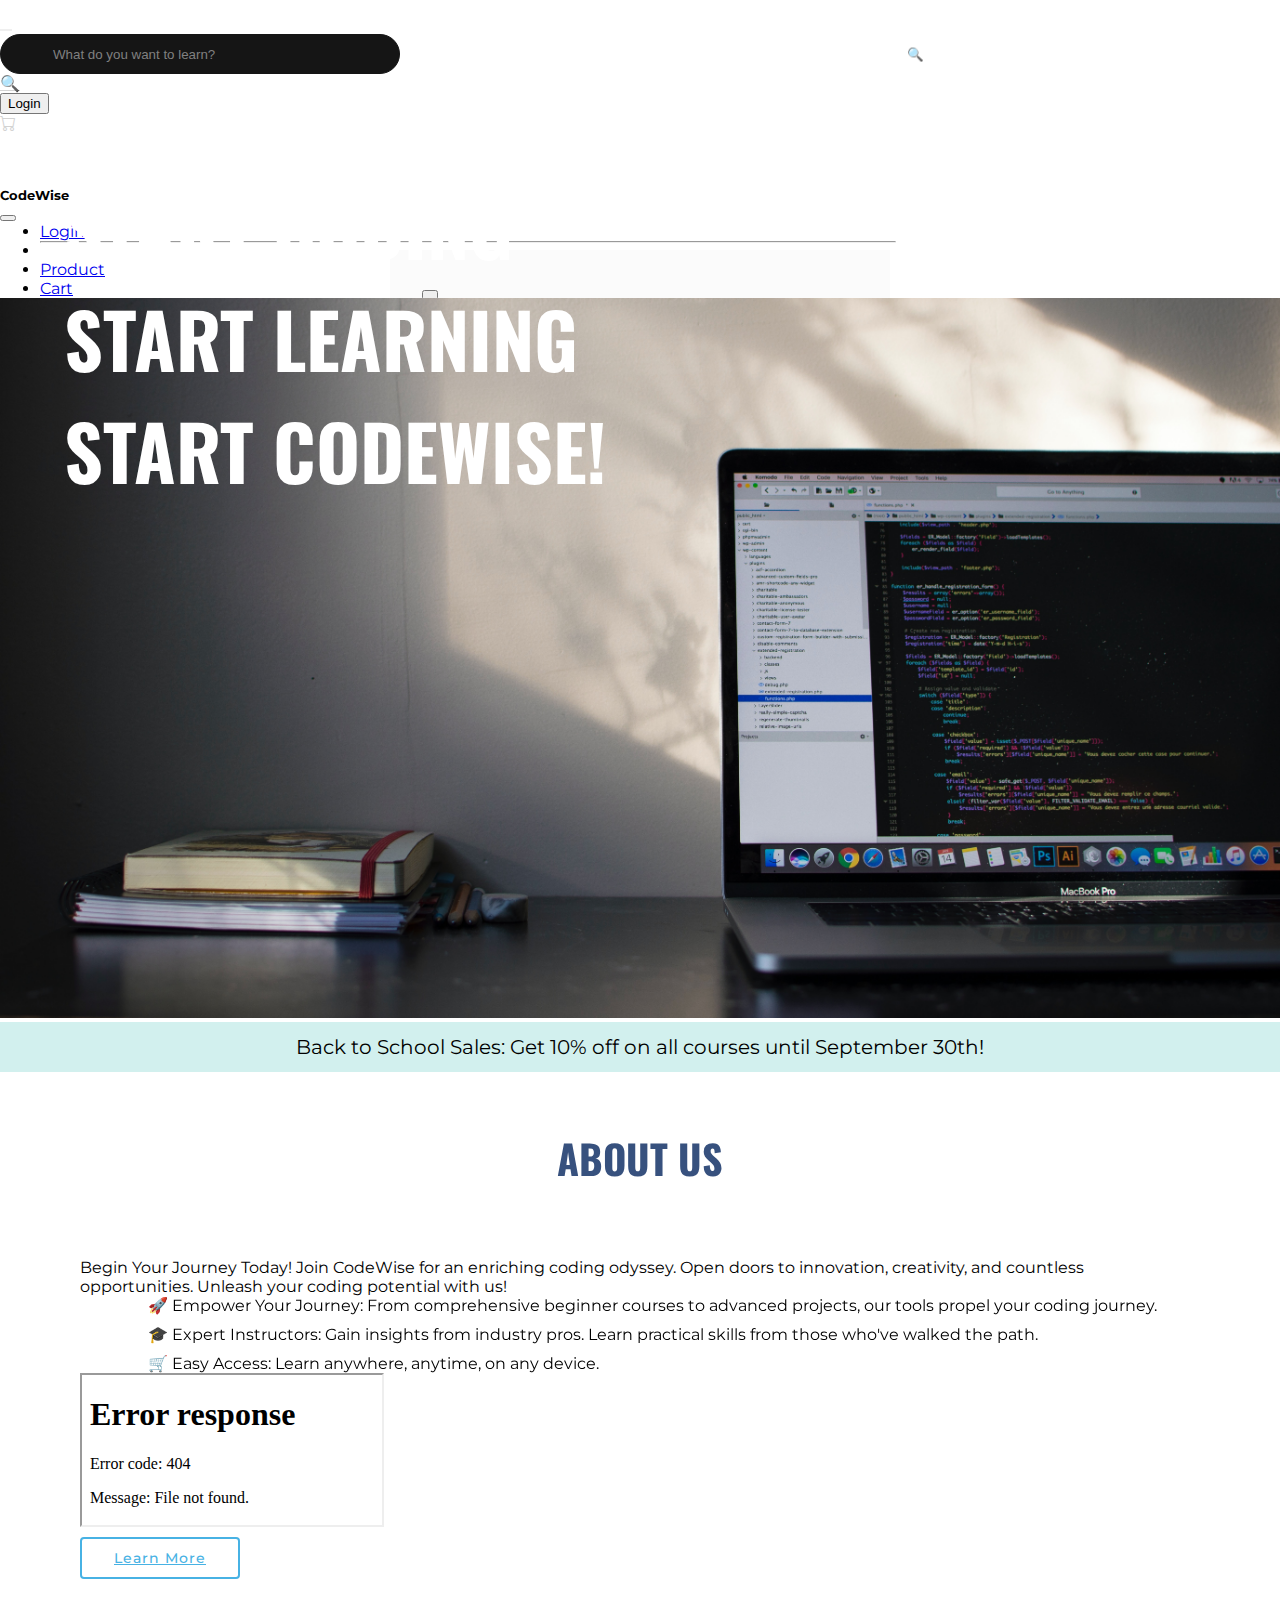
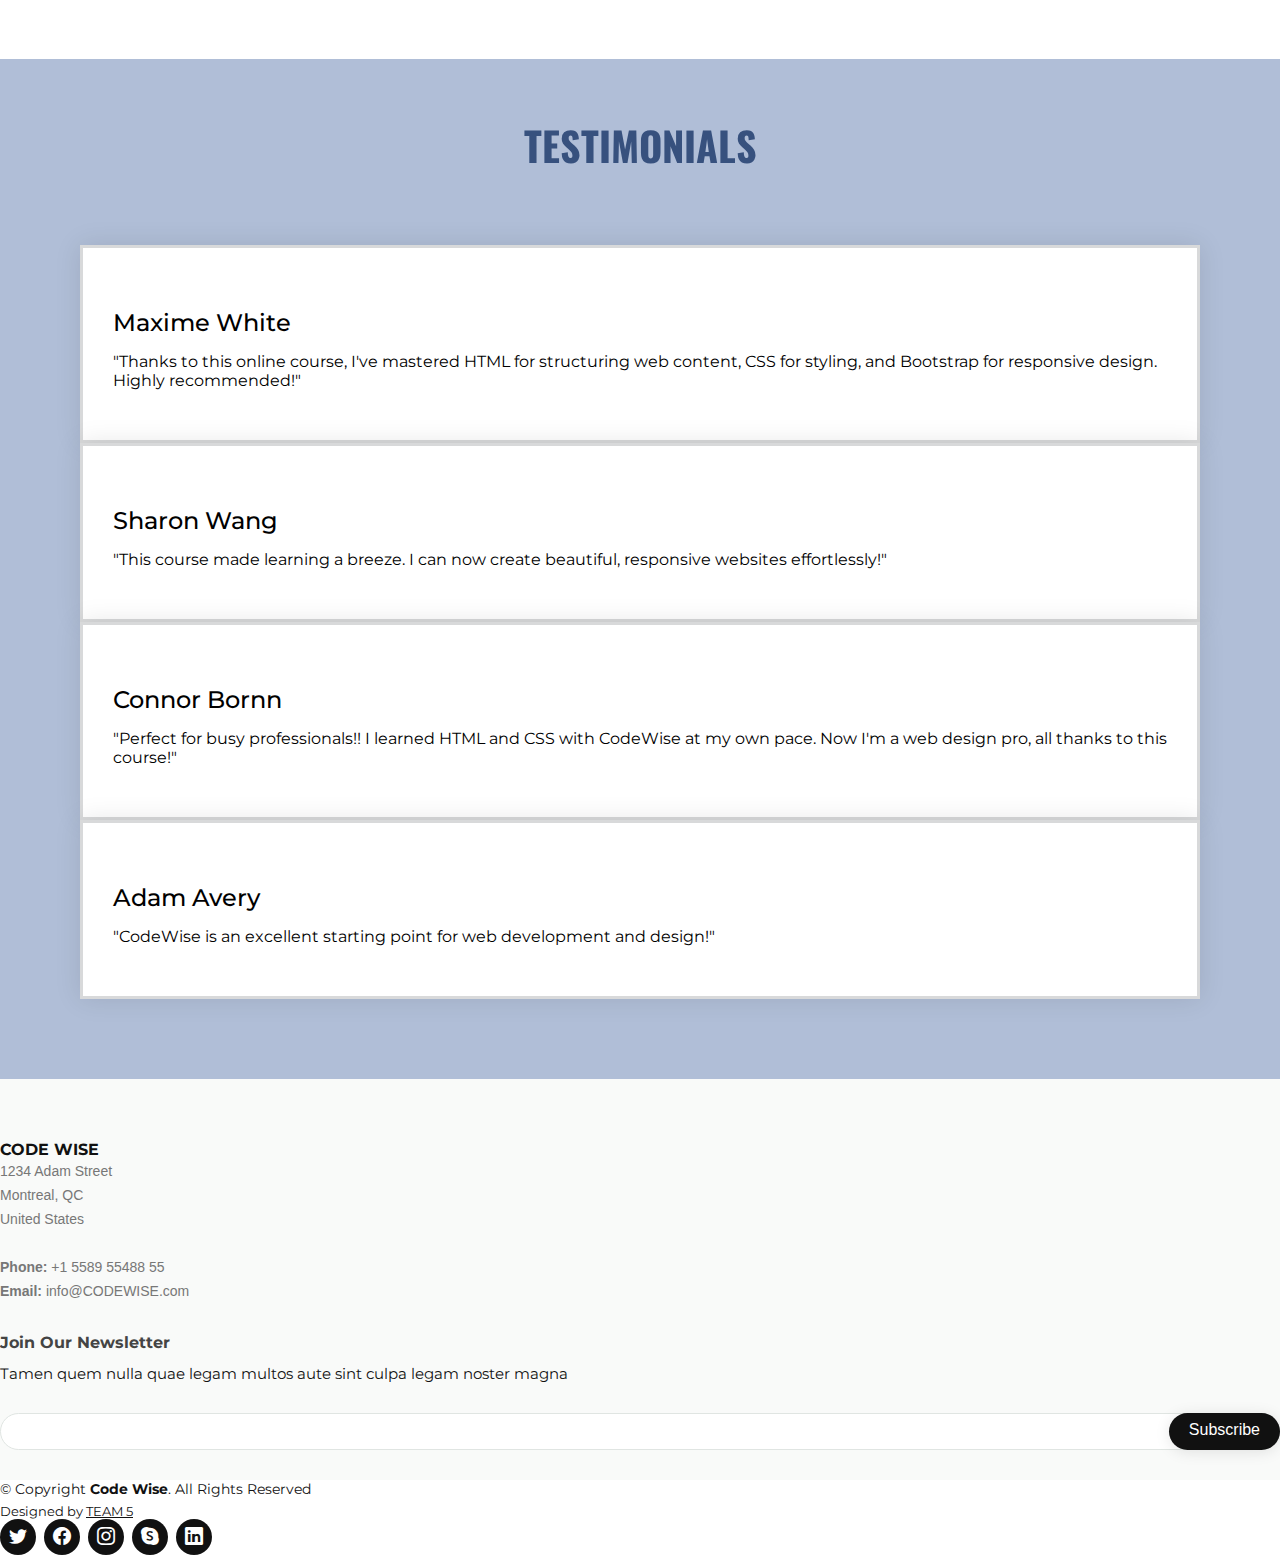
==== index.html @ c7d311f8 "fix index file name" ====
<!DOCTYPE html>
<html lang="en">
  <head>
    <meta charset="UTF-8" />
    <meta name="viewport" content="width=device-width, initial-scale=1.0" />
    <title>Team 5</title>
    <!-- bootstrap -->
    <link
      href="https://cdn.jsdelivr.net/npm/bootstrap@5.2.3/dist/css/bootstrap.min.css"
      rel="stylesheet"
      integrity="sha384-rbsA2VBKQhggwzxH7pPCaAqO46MgnOM80zW1RWuH61DGLwZJEdK2Kadq2F9CUG65"
      crossorigin="anonymous"
    />
    <!-- css -->
    <link href="style.css" rel="stylesheet" />
    <!-- Vendor CSS Files -->
    <link href="assets/vendor/aos/aos.css" rel="stylesheet" />
    <link
      href="assets/vendor/bootstrap/css/bootstrap.min.css"
      rel="stylesheet"
    />
    <link
      href="assets/vendor/bootstrap-icons/bootstrap-icons.css"
      rel="stylesheet"
    />
    <link href="assets/vendor/boxicons/css/boxicons.min.css" rel="stylesheet" />
    <link
      href="assets/vendor/glightbox/css/glightbox.min.css"
      rel="stylesheet"
    />
    <link href="assets/vendor/remixicon/remixicon.css" rel="stylesheet" />
    <link href="assets/vendor/swiper/swiper-bundle.min.css" rel="stylesheet" />
    <!--------Google Fonts------->
    <link rel="preconnect" href="https://fonts.googleapis.com" />
    <link rel="preconnect" href="https://fonts.gstatic.com" crossorigin />
    <link
      href="https://fonts.googleapis.com/css2?family=Montserrat&family=Mulish:wght@300&family=Oswald:wght@300;700&family=Sora&display=swap"
      rel="stylesheet"
    />
    <link
      rel="stylesheet"
      href="https://cdn.jsdelivr.net/npm/bootstrap-icons@1.5.0/font/bootstrap-icons.css"
    />
  </head>
  <!--------------------------------------------------------------------------------------------->
  <body>
    <nav class="navbar navbar-expand-md navbar-dark bg-black">
      <div class="container-fluid d-flex justify-content-between">
        <!-- Left-aligned items -->
        <div
          class="d-flex align-items-center me-auto nav-left-container gap-xxl-5 gap-xl-4 gap-lg-3"
        >
          <!-- Hamburger Menu-->
          <button
            class="navbar-toggler"
            type="button"
            data-bs-toggle="offcanvas"
            data-bs-target="#offcanvasExample"
          >
            <span class="navbar-toggler-icon"></span>
          </button>

          <!-- Home Page-->
          <a class="navbar-brand ms-3 bg-black fw-bold" href="/index.html">
            <img
              src="../img/white-logo.png"
              alt="Website Logo"
              height="30"
              width="100"
            />
          </a>

          <!-- Search Bar: classes -->
          <form class="d-flex d-none d-md-flex ms-3 search-form" role="search">
            <input
              class="form-control"
              type="search"
              placeholder="What do you want to learn?"
              aria-label="Search"
            />
            <button class="btn btn-outline-success search-btn" type="submit">
              🔍
            </button>
          </form>
        </div>
        <!-- end of right container -->

        <!-- Right-aligned items -->
        <div class="d-flex align-items-center">
          <!-- Searching bar & Class Catogary-->
          <div class="d-flex d-md-none ms-3">
            <a class="nav-link" href="#">🔍</a>
          </div>

          <!-- Login Page-->
          <div class="d-flex d-none d-md-flex ms-3">
            <button
              type="button"
              class="btn btn-primary navbar-text bg-black border-0 fw-bold"
              data-bs-toggle="modal"
              data-bs-target="#loginModal"
            >
              Login
            </button>
          </div>
          <!-- Checkout Page-->
          <div class="d-flex ms-3">
            <a class="nav-link" href="/Checkout.html"
              ><i class="bi bi-cart"></i
            ></a>
          </div>
        </div>
        <!-- end of right-aligned items -->
      </div>
      <!-- end of nav container -->
    </nav>

    <!-- ... Offcanvas Menu ... -->
    <div
      class="offcanvas offcanvas-start text-bg-dark custom-mt bg-black"
      tabindex="-1"
      id="offcanvasExample"
    >
      <div class="offcanvas-header">
        <h5 class="offcanvas-title">CodeWise</h5>
        <button
          type="button"
          class="btn-close text-reset text-bg-light"
          data-bs-dismiss="offcanvas"
          aria-label="Close"
        ></button>
      </div>
      <div class="offcanvas-body">
        <!-- Offcanvas content: link, button, menu -->
        <ul class="navbar-nav">
          <li class="nav-item">
            <a
              class="nav-link login-btn"
              href="#"
              data-bs-toggle="modal"
              data-bs-target="#loginModal"
              >Login</a
            >
          </li>
          <li>
            <hr />
          </li>
          <li class="nav-item">
            <a class="nav-link" href="/index_single_product.html">Product</a>
          </li>
          <li class="nav-item">
            <a class="nav-link" href="/Checkout.html">Cart</a>
          </li>
        </ul>
      </div>
    </div>

    <div
      class="modal"
      id="loginModal"
      tabindex="-1"
      aria-labelledby="loginModalLabel"
      aria-hidden="true"
    >
      <!-- Container for Login Modal -->
      <div class="modal-dialog">
        <!-- Modal Content: Contains Header, Body, and Footer -->
        <div class="modal-content d-flex">
          <!-- Close Button for the Modal (Top-Right Corner) -->
          <button
            type="button"
            class="btn-close"
            data-bs-dismiss="modal"
            aria-label="Close"
          ></button>

          <!-- Modal Header: Contains Modal Title and Additional Text/Links -->
          <div class="modal-header">
            <h3 class="modal-title font-weight-bold" id="loginModalLabel">
              Login
            </h3>
            <span>New here? <a href="#">Create Account</a></span>
          </div>

          <!-- Modal Body: Contains Login Form -->
          <div class="modal-body">
            <!-- Login Form -->
            <form class="d-flex flex-column justify-content-between">
              <!-- Email Input Field and Label -->
              <div class="mb-3 input-container">
                <input type="email" class="form-control" id="email" required />
                <label for="email" class="form-label">Email</label>
              </div>

              <!-- Password Input Field and Label -->
              <div class="mb-3 input-container">
                <input
                  type="password"
                  class="form-control"
                  id="password"
                  required
                />
                <label for="password" class="form-label">Password</label>
              </div>

              <!-- Login Button -->
              <button
                type="submit"
                class="btn btn-primary bg-black text-light align-self-center w-auto"
              >
                Login
              </button>
            </form>

            <!-- Forgot Password Link -->
            <a href="#" class="mt-3 d-block text-center forgot-password"
              >Forgot Password?</a
            >
          </div>
        </div>
        <!-- End of Modal Content -->
      </div>
      <!-- End of Modal Dialog -->
    </div>
    <!-- End of Login Modal -->
    <!--------------------------------------------------------------------------------------------->

    <section class="banner">
      <img src="img/Banner.jpg" alt="laptop" />
      <h1 class="center">
        Start coding <br />
        start learning <br />
        start CodeWise!
      </h1>
    </section>
    <!--------------------------------------------------------------------------------------------->

    <section class="news">
      <a href="index_single_product.html"
        >Back to School Sales: Get 10% off on all courses until September
        30th!</a
      >
    </section>
    <!--------------------------------------------------------------------------------------------->

    <!-- ======= About Us Section ======= -->
    <section id="about" class="about">
      <div data-aos="fade-up">
        <div class="section-title">
          <h2>About Us</h2>
        </div>

        <div class="row content">
          <div class="col-lg-6">
            <p>
              Begin Your Journey Today! Join CodeWise for an enriching coding
              odyssey. Open doors to innovation, creativity, and countless
              opportunities. Unleash your coding potential with us!
            </p>
            <ul>
              <li>
                <i class="ri-check-double-line"></i> 🚀 Empower Your Journey:
                From comprehensive beginner courses to advanced projects, our
                tools propel your coding journey.
              </li>
              <li>
                <i class="ri-check-double-line"></i> 🎓 Expert Instructors: Gain
                insights from industry pros. Learn practical skills from those
                who've walked the path.
              </li>
              <li>
                <i class="ri-check-double-line"></i> 🛒 Easy Access: Learn
                anywhere, anytime, on any device.
              </li>
            </ul>
          </div>
          <div class="col-lg-6 pt-4 pt-lg-0">
            <div class="embed-responsive embed-responsive-21by9">
              <iframe
                class="embed-responsive-item"
                src="/img/coding_video.mp4"
              ></iframe>
            </div>
            <a href="/index_single_product.html" class="btn-learn-more"
              >Learn More</a
            >
          </div>
        </div>
      </div>
    </section>
    <!-- End About Us Section -->

    <!-- ======= Testimonials Section ======= -->
    <section id="testimo" class="testimonial section-bg">
      <div data-aos="fade-up">
        <div class="section-title">
          <h2>Testimonials</h2>
        </div>

        <div class="row">
          <div
            class="col-xl-3 col-md-6 d-flex align-items-stretch"
            data-aos="zoom-in"
            data-aos-delay="100"
          >
            <div class="icon-box">
              <div class="icon"><i class="bx bxl-dribbble"></i></div>
              <h4>Maxime White</h4>
              <p>
                "Thanks to this online course, I've mastered HTML for
                structuring web content, CSS for styling, and Bootstrap for
                responsive design. Highly recommended!"
              </p>
            </div>
          </div>

          <div
            class="col-xl-3 col-md-6 d-flex align-items-stretch mt-4 mt-md-0"
            data-aos="zoom-in"
            data-aos-delay="200"
          >
            <div class="icon-box">
              <div class="icon"><i class="bx bx-file"></i></div>
              <h4>Sharon Wang</h4>
              <p>
                "This course made learning a breeze. I can now create beautiful,
                responsive websites effortlessly!"
              </p>
            </div>
          </div>

          <div
            class="col-xl-3 col-md-6 d-flex align-items-stretch mt-4 mt-xl-0"
            data-aos="zoom-in"
            data-aos-delay="300"
          >
            <div class="icon-box">
              <div class="icon"><i class="bx bx-tachometer"></i></div>
              <h4>Connor Bornn</h4>
              <p>
                "Perfect for busy professionals!! I learned HTML and CSS with
                CodeWise at my own pace. Now I'm a web design pro, all thanks to
                this course!"
              </p>
            </div>
          </div>

          <div
            class="col-xl-3 col-md-6 d-flex align-items-stretch mt-4 mt-xl-0"
            data-aos="zoom-in"
            data-aos-delay="400"
          >
            <div class="icon-box">
              <div class="icon"><i class="bx bx-layer"></i></div>
              <h4>Adam Avery</h4>
              <p>
                "CodeWise is an excellent starting point for web development and
                design!"
              </p>
            </div>
          </div>
        </div>
      </div>
    </section>
    <!-- End Services Section -->

    <!-- ======= Footer ======= -->
    <footer id="footer">
      <div class="footer-top">
        <div class="container">
          <div class="row">
            <div class="col-lg-3 col-md-6 footer-contact">
              <h3>CODE WISE</h3>
              <p>
                1234 Adam Street <br />
                Montreal, QC<br />
                United States <br /><br />
                <strong>Phone:</strong> +1 5589 55488 55<br />
                <strong>Email:</strong> info@CODEWISE.com<br />
              </p>
            </div>

            <!-- <div class="col-lg-2 col-md-6 footer-links">
            <h4>Useful Links</h4>
            <ul>
              <li><i class="bi bi-chevron-right"></i> <a href="#">Home</a></li>
              <li><i class="bi bi-chevron-right"></i> <a href="#">About us</a></li>
              <li><i class="bi bi-chevron-right"></i> <a href="#">Services</a></li>
              <li><i class="bi bi-chevron-right"></i> <a href="#">Terms of service</a></li>
              <li><i class="bi bi-chevron-right"></i> <a href="#">Privacy policy</a></li>
            </ul>
          </div>

          <div class="col-lg-3 col-md-6 footer-links">
            <h4>Our Services</h4>
            <ul>
              <li><i class="bi bi-chevron-right"></i> <a href="#">Web Design</a></li>
              <li><i class="bi bi-chevron-right"></i> <a href="#">Web Development</a></li>
              <li><i class="bi bi-chevron-right"></i> <a href="#">Product Management</a></li>
              <li><i class="bi bi-chevron-right"></i> <a href="#">Marketing</a></li>
              <li><i class="bi bi-chevron-right"></i> <a href="#">Graphic Design</a></li>
            </ul>
          </div> -->

            <div class="col-lg-4 col-md-6 footer-newsletter">
              <h4>Join Our Newsletter</h4>
              <p>
                Tamen quem nulla quae legam multos aute sint culpa legam noster
                magna
              </p>
              <form action="" method="post">
                <input type="email" name="email" /><input
                  type="submit"
                  value="Subscribe"
                />
              </form>
            </div>
          </div>
        </div>
      </div>

      <div class="container d-md-flex py-4">
        <div class="me-md-auto text-center text-md-start">
          <div class="copyright">
            &copy; Copyright <strong><span>Code Wise</span></strong
            >. All Rights Reserved
          </div>
          <div class="credits">Designed by <a href="#">TEAM 5</a></div>
        </div>
        <div class="social-links text-center text-md-right pt-3 pt-md-0">
          <a href="#" class="twitter"><i class="bi bi-twitter"></i></a>
          <a href="#" class="facebook"><i class="bi bi-facebook"></i></a>
          <a href="#" class="instagram"><i class="bi bi-instagram"></i></a>
          <a href="#" class="google-plus"><i class="bi bi-skype"></i></a>
          <a href="#" class="linkedin"><i class="bi bi-linkedin"></i></a>
        </div>
      </div>
    </footer>
    <!-- End Footer -->

    <script
      src="https://cdn.jsdelivr.net/npm/bootstrap@5.2.3/dist/js/bootstrap.bundle.min.js"
      integrity="sha384-kenU1KFdBIe4zVF0s0G1M5b4hcpxyD9F7jL+jjXkk+Q2h455rYXK/7HAuoJl+0I4"
      crossorigin="anonymous"
    ></script>
  </body>
</html>
---- style.css ----
/* File: login_page.html
    Author: Lisi Cao
    Date: August 31, 2023
    Description: click button "login", turn to page login.
    Contact: lisi.cao@johnabbottcollege.net
    Copyright: 2023 
*/
* {
  box-sizing: border-box;
  margin: 0;
}
body {
  margin: 0 auto;
  padding: 0 auto;
  font-family: "Montserrat";
  font-size: 16px;
  inline-size: 1.5;
  width: 100%;
}

/*--------------------------------------------------------------
# Nav Section
--------------------------------------------------------------*/

.navbar-dark .nav-link {
  color: lightgrey;
  font-weight: 700;
}

.navbar-dark .nav-link:hover,
.navbar-dark .nav-link:focus {
  color: grey;
}

/* Input styles for the left navigation container */
.nav-left-container form input {
  color: lightgrey;
  background-color: #151515;
  border-radius: 25px;
  font-size: smaller;
  width: 400px;
  height: 40px;
  text-indent: 50px;
  border: 0.5px solid #151515;
  outline: none;
  box-shadow: none;
}

.nav-left-container form input::placeholder {
  color: grey;
}

.nav-left-container form input:focus {
  background-color: #151515;
}

/* Search form position styles */
.search-form {
  position: relative;
}
.search-btn {
  position: absolute;
  right: 350px;
  top: 50%;
  transform: translateY(-50%);
  background-color: transparent;
  color: lightgrey;
  font-weight: 900;
  border: none;
  outline: none;
  cursor: pointer;
}

/* Custom styles for the navbar toggler button */
.navbar-toggler {
  box-shadow: none;
  border: none;
  outline: none;
}

.navbar-toggler:focus {
  background-color: rgba(0, 0, 0, 0.1);
  outline: none;
  box-shadow: none;
}

/* Offcanvas custom width */
.offcanvas {
  width: 70% !important;
}

/* Custom margin-top utility */
.custom-mt {
  margin-top: 54.24px;
}

/* -------------------------
     RESPONSIVE STYLES
  ------------------------- */

/* Styles for small screens: center the logo */
@media (max-width: 767.98px) {
  .navbar-brand {
    position: absolute;
    left: 50%;
    transform: translateX(-50%);
  }
}

/* -------------------------
     LOGIN MODAL STYLES
  ------------------------- */

/* Modal container full-screen */
.modal-dialog {
  width: 100%;
  height: 100%;
}

/* Modal content styles */
.modal-content {
  background-color: #fbfbfb;
  position: fixed;
  top: 50%;
  left: 50%;
  width: 500px;
  height: 400px;
  padding: 2rem;
  transform: translate(-50%, -50%);
}

/* Styles for the first child in the modal (usually a close button or icon) */
.modal-content > :first-child {
  align-self: flex-end;
  cursor: pointer;
  height: 10px;
}

/* Modal header styles */
.modal-header {
  border: none;
}

.modal-header span {
  font-size: smaller;
  color: lightslategrey;
}

.modal-header span a {
  text-decoration: underline;
  font-weight: 700;
  color: rgb(128, 128, 128);
  cursor: pointer;
}

/* Input container positioning */
.input-container {
  position: relative;
}

/* Floating label styles */
.form-label {
  position: absolute;
  background-color: white;
  left: 30px;
  top: 50%;
  transform: translateY(-50%);
  font-size: 16px;
  color: grey;
  pointer-events: none;
  transition: all 0.3s;
}

.input-container input::placeholder {
  color: grey;
}

/* Styles when input is focused */
.input-container.focused .form-label {
  top: 0;
  left: 20px;
  font-size: 10px;
  color: darkgrey;
}

.input-container.focused input::placeholder {
  color: transparent;
}

/* Form control custom styles */
.form-control {
  height: 60px;
  width: 100%;
  border: 0.5px solid lightgrey;
  border-radius: 5px;
  text-indent: 20px;
  outline: none;
  box-shadow: none;
}

/* Transition for the button in modal body */
.modal-body form .btn {
  transition: background-color 0.3s ease-out;
}

.modal-body form .btn:hover {
  background-color: whitesmoke;
}

/* Styles for the forgot password link */
.forgot-password {
  font-size: 12px;
  color: rgb(128, 128, 128);
  text-decoration: underline;
  cursor: pointer;
}

/*--------------------------------------------------------------
# Hero Section
--------------------------------------------------------------*/
.banner img {
  max-width: 100%;
  max-height: 100%;
  position: relative;
  background-size: cover;
}

.center {
  position: absolute;
  top: 10%;
  padding-left: 5%;
  font-family: "Oswald";
  font-size: 5.9vw;
  font-weight: 700;
  color: #fff;
  text-transform: uppercase;
  margin-top: 5rem;
}

/*--------------------------------------------------------------
news Section
--------------------------------------------------------------*/

.news {
  padding-top: 1%;
  padding-bottom: 1%;
  text-align: center;
  font-family: "Montserrat";
  font-size: 20px;
  background-color: rgba(32, 178, 171, 0.2);
  background-size: 100%;
  text-decoration: none;
  max-width: 100%;
  max-height: 100%;
}

.news a:link {
  text-decoration: none;
  color: black;
}

.news:hover {
  text-decoration: underline;
  background-color: rgb(193, 238, 223);
}

/*--------------------------------------------------------------
# About us Section
--------------------------------------------------------------*/

#about {
  padding-bottom: 80px;
  padding-left: 5rem;
  padding-right: 5rem;
}

.about .content h3 {
  font-weight: 600;
  font-size: 26px;
}

.about .content ul {
  list-style: none;
}

.about .content ul li {
  padding-left: 28px;
  position: relative;
}

.about .content ul li + li {
  margin-top: 10px;
}

.about .content ul i {
  position: absolute;
  left: 0;
  top: 2px;
  font-size: 20px;
  color: #47b2e4;
  line-height: 1;
}

.about .content p:last-child {
  margin-bottom: 0;
}

.about .content .btn-learn-more {
  font-family: "montserrat";
  font-weight: 500;
  font-size: 14px;
  letter-spacing: 1px;
  display: inline-block;
  padding: 12px 32px;
  border-radius: 4px;
  transition: 0.3s;
  line-height: 1;
  color: #47b2e4;
  animation-delay: 0.8s;
  margin-top: 6px;
  border: 2px solid #47b2e4;
}

.about .content .btn-learn-more:hover {
  background: #47b2e4;
  color: #fff;
  text-decoration: none;
}

.content h2 {
  text-align: center;
  text-transform: uppercase;
  font-family: "Montserrat";
  font-weight: bold;
  font-weight: 800;
  padding-top: 8%;
  padding-bottom: 8%;
}

.main-body {
  padding-left: 10%;
  padding-right: 10%;
  font-family: "montserrat";
  font-weight: 300;
  font-size: large;
  background-color: #fff;
}

.section-title {
  text-align: center;
  padding-bottom: 30px;
}

.section-title h2 {
  padding-top: 5%;
  font-size: 40px;
  font-family: "oswald";
  font-weight: bold;
  text-transform: uppercase;
  margin-bottom: 20px;
  padding-bottom: 20px;
  position: relative;
  color: #37517e;
}

/*--------------------------------------------------------------
# Testimonials
--------------------------------------------------------------*/
#testimo {
  background-color: #244c915c;
  padding-bottom: 80px;
  padding-left: 5rem;
  padding-right: 5rem;
}

.testimonial .icon-box {
  box-shadow: 0px 0 25px 0 rgba(0, 0, 0, 0.1);
  padding: 50px 30px;
  transition: all ease-in-out 0.4s;
  background: #fff;
  border: #74787c48 solid;
}

.testimonial .icon-box .icon {
  margin-bottom: 10px;
}

.testimonial .icon-box .icon i {
  color: #47b2e4;
  font-size: 36px;
  transition: 0.3s;
}

.testimonial .icon-box h4 {
  font-weight: 500;
  margin-bottom: 15px;
  font-size: 24px;
}

.testimonial.icon-box p {
  line-height: 24px;
  text-align: center;
  font-size: 14px;
  margin-bottom: 0;
}

.testimonial .icon-box:hover {
  transform: translateY(-10px);
}

/*--------------------------------------------------------------
# Footer
--------------------------------------------------------------*/
#footer {
  color: #111;
  font-size: 14px;
  background: #fff;
}

#footer .footer-top {
  padding: 60px 0 30px 0;
  background: #f9faf9;
}

#footer .footer-top .footer-contact {
  margin-bottom: 30px;
}

#footer .footer-top .footer-contact h4 {
  font-size: 22px;
  margin: 0 0 30px 0;
  padding: 2px 0 2px 0;
  line-height: 1;
  font-weight: 700;
}

#footer .footer-top .footer-contact p {
  font-size: 14px;
  line-height: 24px;
  margin-bottom: 0;
  font-family: "Raleway", sans-serif;
  color: #777777;
}

#footer .footer-top h4 {
  font-size: 16px;
  font-weight: bold;
  color: #444444;
  position: relative;
  padding-bottom: 12px;
}

#footer .footer-top .footer-links {
  margin-bottom: 30px;
}

#footer .footer-top .footer-links ul {
  list-style: none;
  padding: 0;
  margin: 0;
}

#footer .footer-top .footer-links ul i {
  padding-right: 2px;
  color: #111;
  font-size: 18px;
  line-height: 1;
}

#footer .footer-top .footer-links ul li {
  padding: 10px 0;
  display: flex;
  align-items: center;
}

#footer .footer-top .footer-links ul li:first-child {
  padding-top: 0;
}

#footer .footer-top .footer-links ul a {
  color: #777777;
  transition: 0.3s;
  display: inline-block;
  line-height: 1;
}

#footer .footer-top .footer-links ul a:hover {
  text-decoration: none;
  color: #747171;
}

#footer .footer-newsletter {
  font-size: 15px;
}

#footer .footer-newsletter h4 {
  font-size: 16px;
  font-weight: bold;
  color: #444444;
  position: relative;
  padding-bottom: 12px;
}

#footer .footer-newsletter form {
  margin-top: 30px;
  background: #fff;
  padding: 6px 10px;
  position: relative;
  border-radius: 50px;
  text-align: left;
  border: 1px solid #e0e5e2;
}

#footer .footer-newsletter form input[type="email"] {
  border: 0;
  padding: 4px 8px;
  width: calc(100% - 100px);
}

#footer .footer-newsletter form input[type="submit"] {
  position: absolute;
  top: -1px;
  right: -1px;
  bottom: -1px;
  border: 0;
  background: none;
  font-size: 16px;
  padding: 0 20px 2px 20px;
  background: #111;
  color: #fff;
  transition: 0.3s;
  border-radius: 50px;
  box-shadow: 0px 2px 15px rgba(0, 0, 0, 0.1);
}

#footer .footer-newsletter form input[type="submit"]:hover {
  background: #747171;
}

#footer .credits {
  padding-top: 5px;
  font-size: 13px;
  color: #111;
}

#footer .credits a {
  color: #111;
  transition: 0.3s;
}

#footer .credits a:hover {
  color: #111;
}

#footer .social-links a {
  font-size: 18px;
  display: inline-block;
  background: #111;
  color: #fff;
  line-height: 1;
  padding: 8px 0;
  margin-right: 4px;
  border-radius: 50%;
  text-align: center;
  width: 36px;
  height: 36px;
  transition: 0.3s;
}

#footer .social-links a:hover {
  background: #747171;
  color: #111;
  text-decoration: none;
}
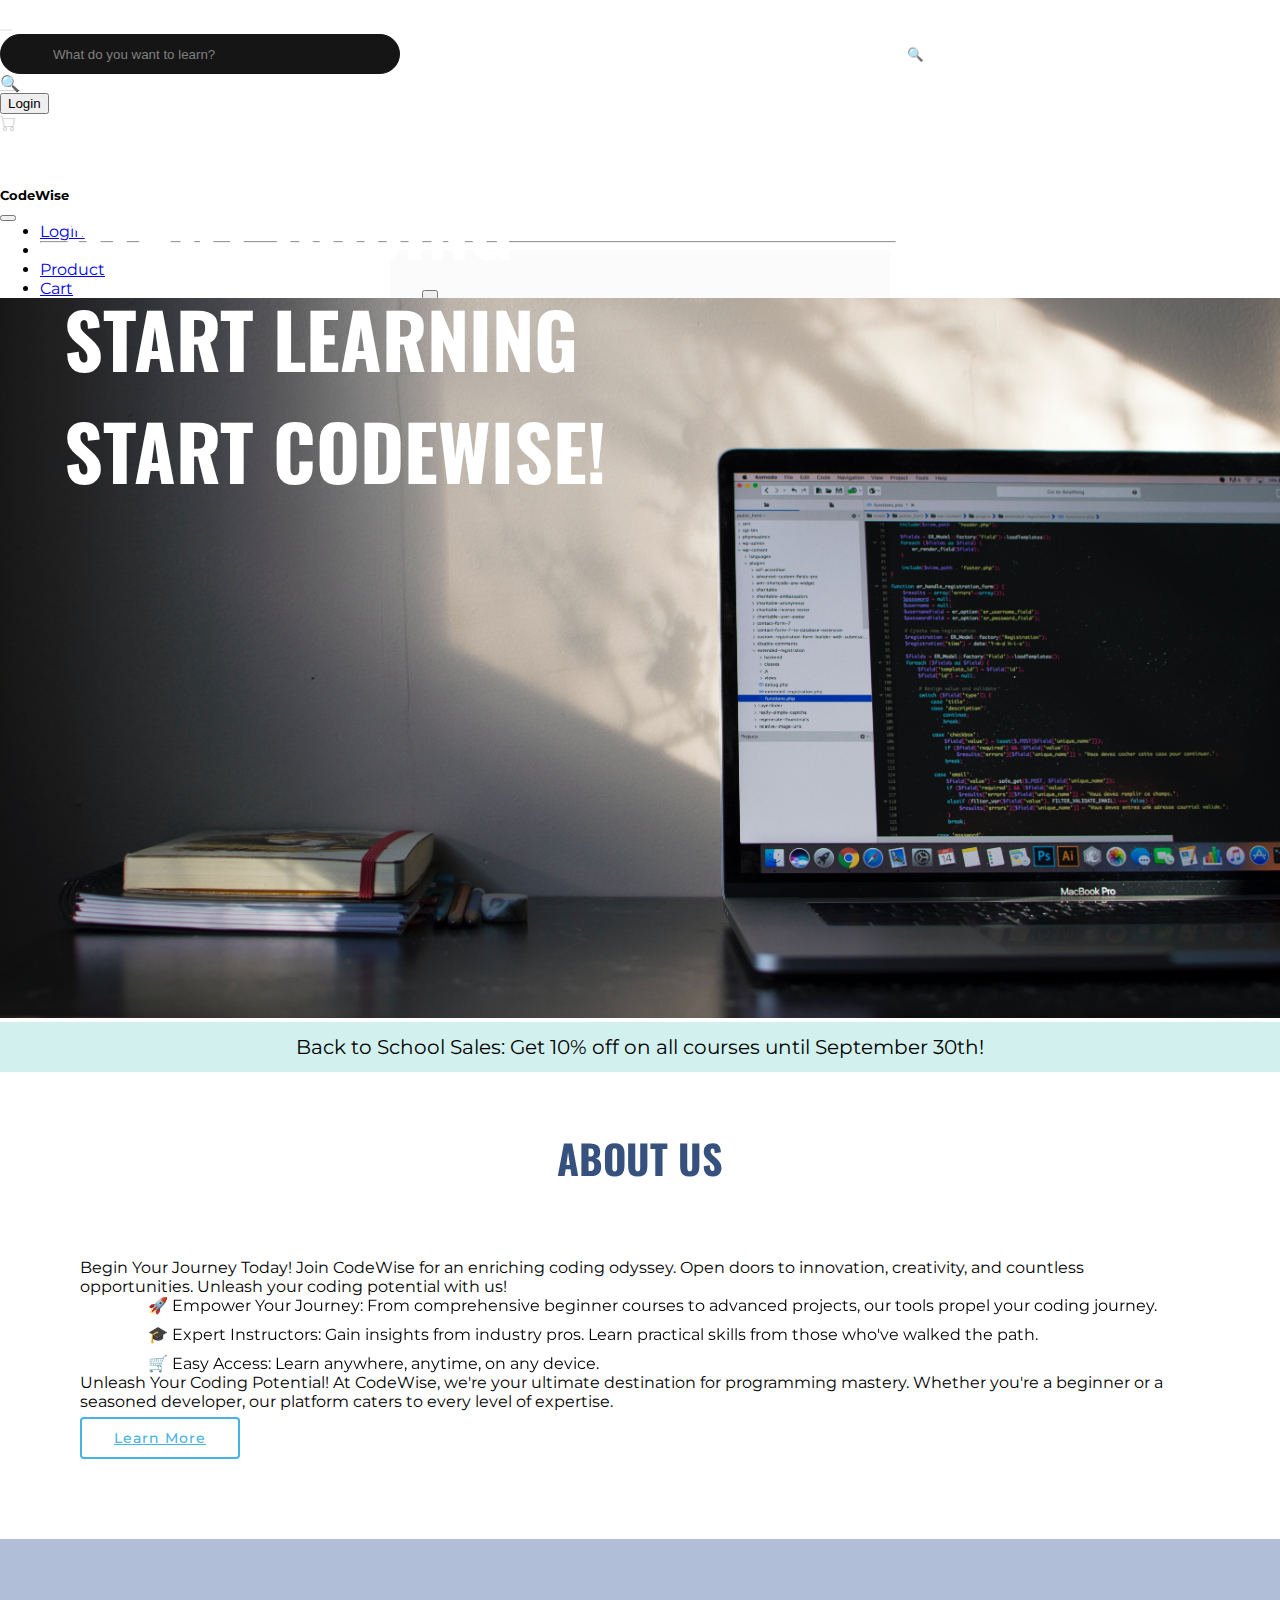
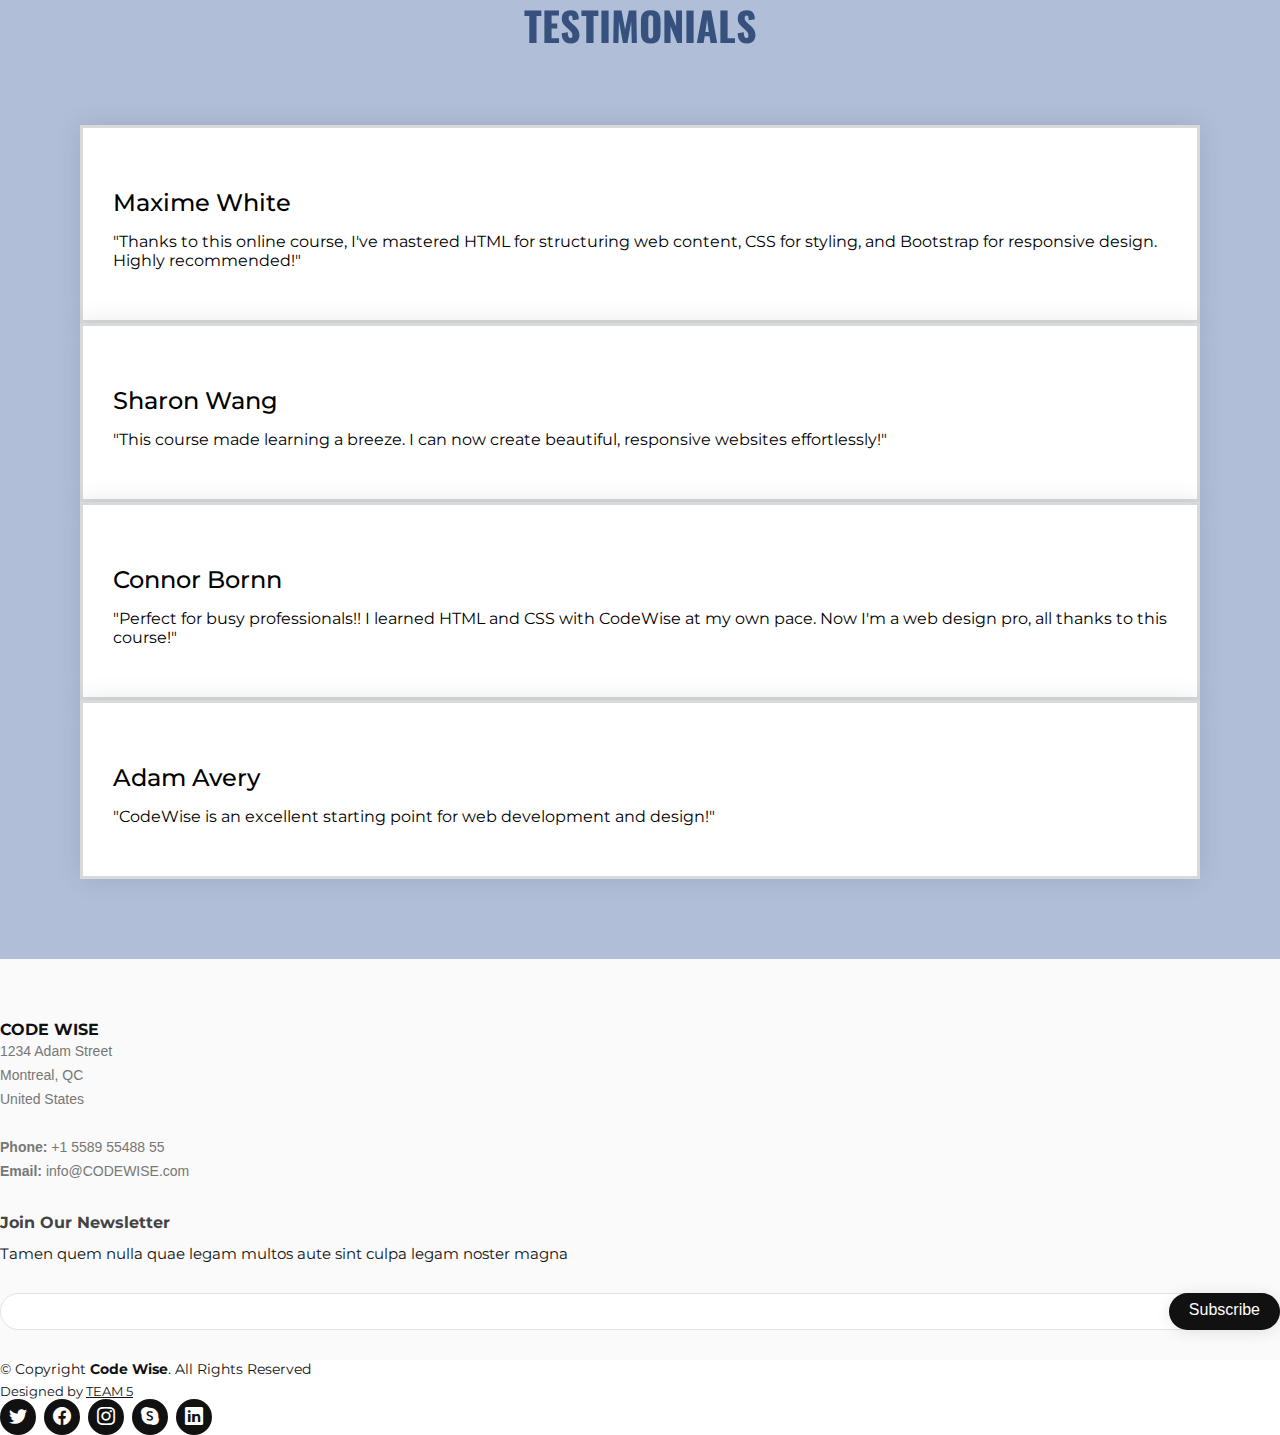
==== commit b724f5b9: "remove video from homepage" ====
--- a/index.html
+++ b/index.html
@@ -275,12 +275,12 @@
             </ul>
           </div>
           <div class="col-lg-6 pt-4 pt-lg-0">
-            <div class="embed-responsive embed-responsive-21by9">
-              <iframe
-                class="embed-responsive-item"
-                src="/img/coding_video.mp4"
-              ></iframe>
-            </div>
+            <p>
+              Unleash Your Coding Potential! At CodeWise, we're your ultimate
+              destination for programming mastery. Whether you're a beginner or
+              a seasoned developer, our platform caters to every level of
+              expertise.
+            </p>
             <a href="/index_single_product.html" class="btn-learn-more"
               >Learn More</a
             >
@@ -408,7 +408,7 @@
                 Tamen quem nulla quae legam multos aute sint culpa legam noster
                 magna
               </p>
-              <form action="" method="post">
+              <form action="#" method="post">
                 <input type="email" name="email" /><input
                   type="submit"
                   value="Subscribe"
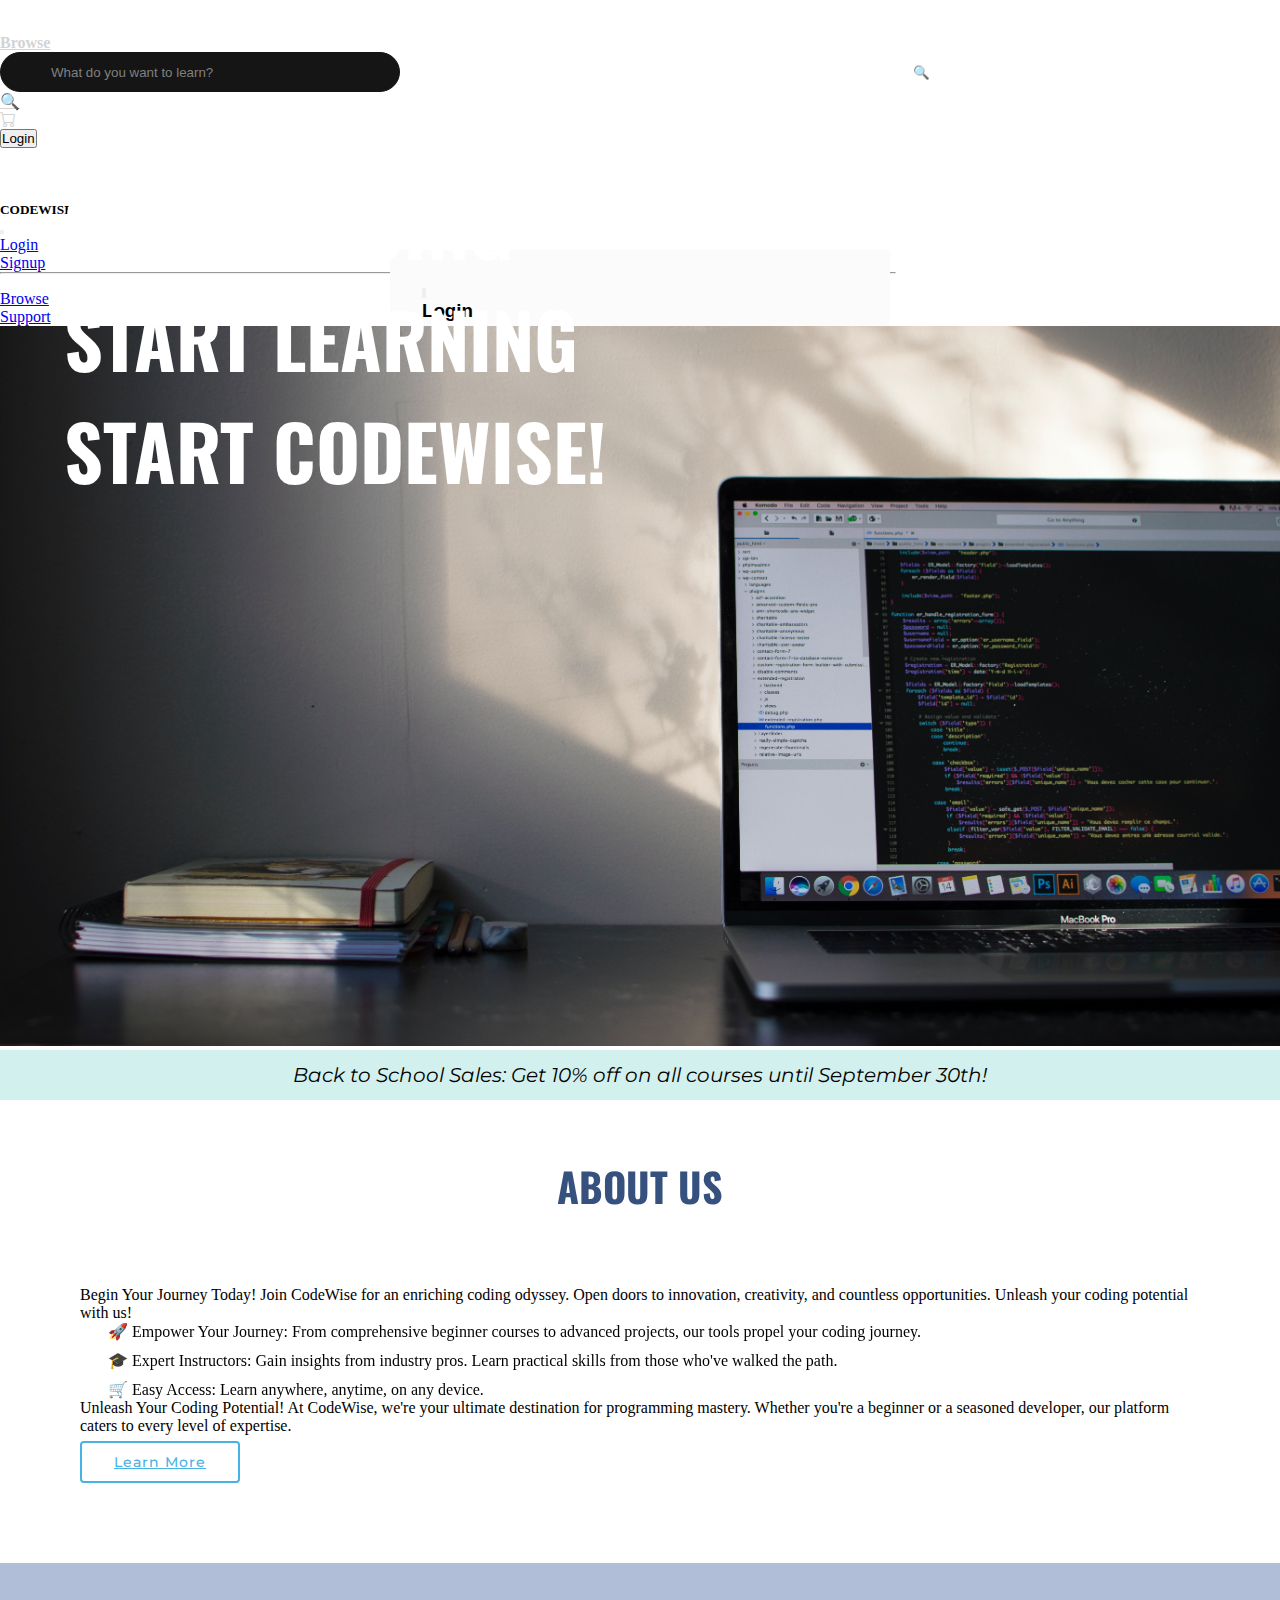
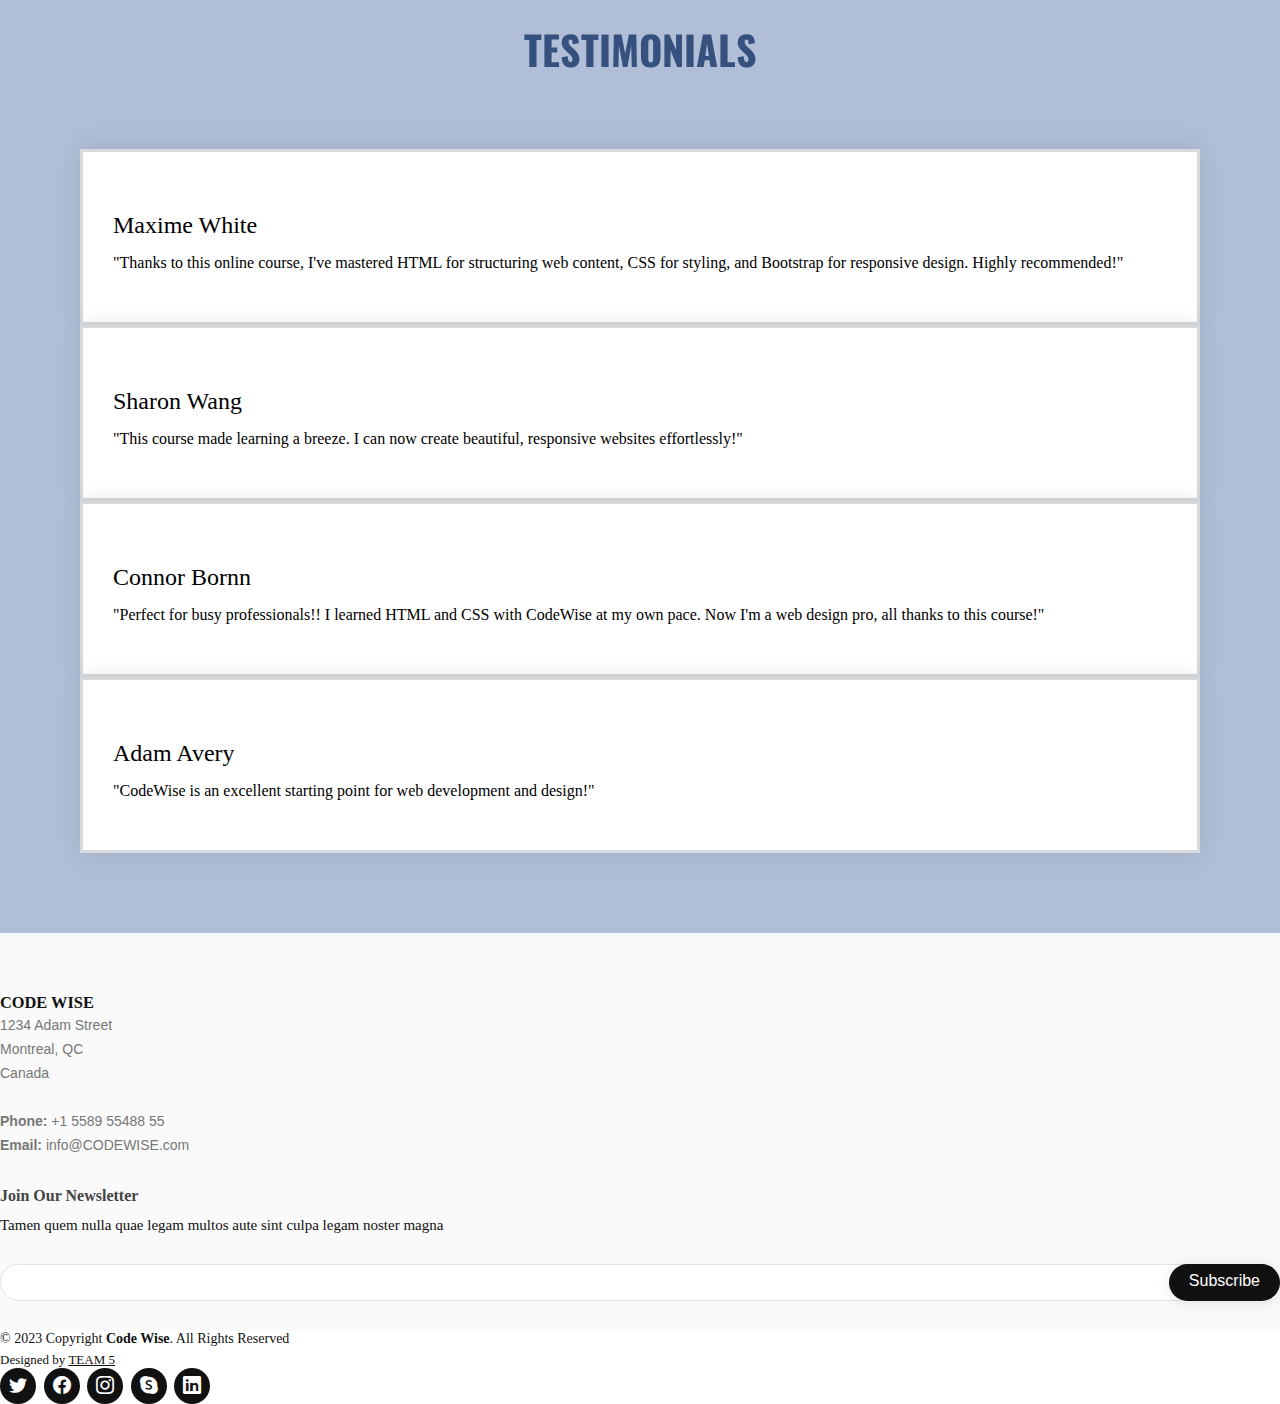
==== commit 3d514a18: "organise" ====
--- a/index.html
+++ b/index.html
@@ -1,49 +1,47 @@
+<!-- File: index.html
+    Author: Sophie Hsu
+    Date: September 6, 2023
+    Description: Homepage
+    Team 5
+    Copyright: 2023 
+-->
+
 <!DOCTYPE html>
+
 <html lang="en">
+  <!-- Head -->
   <head>
     <meta charset="UTF-8" />
     <meta name="viewport" content="width=device-width, initial-scale=1.0" />
-    <title>Team 5</title>
-    <!-- bootstrap -->
-    <link
-      href="https://cdn.jsdelivr.net/npm/bootstrap@5.2.3/dist/css/bootstrap.min.css"
-      rel="stylesheet"
-      integrity="sha384-rbsA2VBKQhggwzxH7pPCaAqO46MgnOM80zW1RWuH61DGLwZJEdK2Kadq2F9CUG65"
-      crossorigin="anonymous"
-    />
-    <!-- css -->
-    <link href="style.css" rel="stylesheet" />
-    <!-- Vendor CSS Files -->
-    <link href="assets/vendor/aos/aos.css" rel="stylesheet" />
-    <link
-      href="assets/vendor/bootstrap/css/bootstrap.min.css"
-      rel="stylesheet"
-    />
-    <link
-      href="assets/vendor/bootstrap-icons/bootstrap-icons.css"
-      rel="stylesheet"
-    />
-    <link href="assets/vendor/boxicons/css/boxicons.min.css" rel="stylesheet" />
-    <link
-      href="assets/vendor/glightbox/css/glightbox.min.css"
-      rel="stylesheet"
-    />
-    <link href="assets/vendor/remixicon/remixicon.css" rel="stylesheet" />
-    <link href="assets/vendor/swiper/swiper-bundle.min.css" rel="stylesheet" />
+    <!-- Title-->
+    <title>CodeWise | Homepage</title>
+    <link href="assets/img/product_page/favicon.png" rel="icon" />
+    <!-- Bootstrap CSS -->
+    <link href="https://cdn.jsdelivr.net/npm/bootstrap@5.2.3/dist/css/bootstrap.min.css" rel="stylesheet" integrity="sha384-rbsA2VBKQhggwzxH7pPCaAqO46MgnOM80zW1RWuH61DGLwZJEdK2Kadq2F9CUG65" crossorigin="anonymous" />
     <!--------Google Fonts------->
     <link rel="preconnect" href="https://fonts.googleapis.com" />
     <link rel="preconnect" href="https://fonts.gstatic.com" crossorigin />
-    <link
-      href="https://fonts.googleapis.com/css2?family=Montserrat&family=Mulish:wght@300&family=Oswald:wght@300;700&family=Sora&display=swap"
-      rel="stylesheet"
-    />
-    <link
-      rel="stylesheet"
-      href="https://cdn.jsdelivr.net/npm/bootstrap-icons@1.5.0/font/bootstrap-icons.css"
-    />
+    <link href="https://fonts.googleapis.com/css2?family=Montserrat&family=Mulish:wght@300&family=Oswald:wght@300;700&family=Sora&display=swap" rel="stylesheet" />
+    <!-- Bootstrap Icons -->
+    <link rel="stylesheet" href="https://cdn.jsdelivr.net/npm/bootstrap-icons@1.5.0/font/bootstrap-icons.css"/>
+    <!-- External CSS -->
+    <link href="assets/css/home.css" rel="stylesheet" />
+    <link href="assets/css/login_style_navbar.css" rel="stylesheet" />
   </head>
-  <!--------------------------------------------------------------------------------------------->
+
+  <!-- Body -->
   <body>
+
+    <!-- File: Nav & login_page.html
+      Author: Lisi Cao
+      Date: September 3, 2023
+      Description: click button "login", turn to page login.
+      Contact: lisi.cao@johnabbottcollege.net
+      Copyright: 2023 
+  -->
+      <!-- ======= Header ======= -->
+    <header>
+    <!-- ... Navigation Bar ... -->
     <nav class="navbar navbar-expand-md navbar-dark bg-black">
       <div class="container-fluid d-flex justify-content-between">
         <!-- Left-aligned items -->
@@ -61,14 +59,14 @@
           </button>
 
           <!-- Home Page-->
-          <a class="navbar-brand ms-3 bg-black fw-bold" href="/index.html">
-            <img
-              src="../img/white-logo.png"
-              alt="Website Logo"
-              height="30"
-              width="100"
-            />
+          <a class="navbar-brand ms-3 bg-black fw-bold" href="#">
+            <img src="assets/img/product_page/01.logo.png" alt="Website Logo" />
           </a>
+
+          <!-- Page: Explore classes-->
+          <div class="d-flex d-none d-md-flex ms-3 bg-black fw-bold">
+            <a class="nav-link navbar-text" href="product.html">Browse</a>
+          </div>
 
           <!-- Search Bar: classes -->
           <form class="d-flex d-none d-md-flex ms-3 search-form" role="search">
@@ -78,7 +76,7 @@
               placeholder="What do you want to learn?"
               aria-label="Search"
             />
-            <button class="btn btn-outline-success search-btn" type="submit">
+            <button class="btn btn-outline-success search-btn disabled" type="submit">
               🔍
             </button>
           </form>
@@ -89,7 +87,14 @@
         <div class="d-flex align-items-center">
           <!-- Searching bar & Class Catogary-->
           <div class="d-flex d-md-none ms-3">
-            <a class="nav-link" href="#">🔍</a>
+            <a class="nav-link disabled" href="#">🔍</a>
+          </div>
+
+          <!-- Checkout Page-->
+          <div class="d-flex ms-3">
+            <a class="nav-link" href="Checkout.html"
+              ><i class="bi bi-cart"></i
+            ></a>
           </div>
 
           <!-- Login Page-->
@@ -103,12 +108,6 @@
               Login
             </button>
           </div>
-          <!-- Checkout Page-->
-          <div class="d-flex ms-3">
-            <a class="nav-link" href="/Checkout.html"
-              ><i class="bi bi-cart"></i
-            ></a>
-          </div>
         </div>
         <!-- end of right-aligned items -->
       </div>
@@ -122,7 +121,7 @@
       id="offcanvasExample"
     >
       <div class="offcanvas-header">
-        <h5 class="offcanvas-title">CodeWise</h5>
+        <h5 class="offcanvas-title">CODEWISE</h5>
         <button
           type="button"
           class="btn-close text-reset text-bg-light"
@@ -142,19 +141,15 @@
               >Login</a
             >
           </li>
-          <li>
-            <hr />
-          </li>
-          <li class="nav-item">
-            <a class="nav-link" href="/index_single_product.html">Product</a>
-          </li>
-          <li class="nav-item">
-            <a class="nav-link" href="/Checkout.html">Cart</a>
-          </li>
+          <li class="nav-item"><a class="nav-link disabled" href="#">Signup</a></li>
+          <li><hr /></li>
+          <li class="nav-item"><a class="nav-link" href="product.html">Browse</a></li>
+          <li class="nav-item"><a class="nav-link disabled" href="#">Support</a></li>
         </ul>
       </div>
     </div>
 
+    <!-- Login Modal with Bootstrap -->
     <div
       class="modal"
       id="loginModal"
@@ -223,10 +218,13 @@
       <!-- End of Modal Dialog -->
     </div>
     <!-- End of Login Modal -->
+  </header>
+    <!-- End Header -->
+
     <!--------------------------------------------------------------------------------------------->
-
+    <!-- Section Banner -->
     <section class="banner">
-      <img src="img/Banner.jpg" alt="laptop" />
+      <img src="./assets/img/home_page/banner.jpg" alt="laptop" />
       <h1 class="center">
         Start coding <br />
         start learning <br />
@@ -236,9 +234,9 @@
     <!--------------------------------------------------------------------------------------------->
 
     <section class="news">
-      <a href="index_single_product.html"
-        >Back to School Sales: Get 10% off on all courses until September
-        30th!</a
+      <a href="product.html"
+        ><em>Back to School Sales: Get 10% off on all courses until September
+        30th!</em></a
       >
     </section>
     <!--------------------------------------------------------------------------------------------->
@@ -281,7 +279,7 @@
               a seasoned developer, our platform caters to every level of
               expertise.
             </p>
-            <a href="/index_single_product.html" class="btn-learn-more"
+            <a href="./index_single_product.html" class="btn-learn-more"
               >Learn More</a
             >
           </div>
@@ -374,41 +372,19 @@
               <p>
                 1234 Adam Street <br />
                 Montreal, QC<br />
-                United States <br /><br />
+                Canada <br /><br />
                 <strong>Phone:</strong> +1 5589 55488 55<br />
                 <strong>Email:</strong> info@CODEWISE.com<br />
               </p>
             </div>
 
-            <!-- <div class="col-lg-2 col-md-6 footer-links">
-            <h4>Useful Links</h4>
-            <ul>
-              <li><i class="bi bi-chevron-right"></i> <a href="#">Home</a></li>
-              <li><i class="bi bi-chevron-right"></i> <a href="#">About us</a></li>
-              <li><i class="bi bi-chevron-right"></i> <a href="#">Services</a></li>
-              <li><i class="bi bi-chevron-right"></i> <a href="#">Terms of service</a></li>
-              <li><i class="bi bi-chevron-right"></i> <a href="#">Privacy policy</a></li>
-            </ul>
-          </div>
-
-          <div class="col-lg-3 col-md-6 footer-links">
-            <h4>Our Services</h4>
-            <ul>
-              <li><i class="bi bi-chevron-right"></i> <a href="#">Web Design</a></li>
-              <li><i class="bi bi-chevron-right"></i> <a href="#">Web Development</a></li>
-              <li><i class="bi bi-chevron-right"></i> <a href="#">Product Management</a></li>
-              <li><i class="bi bi-chevron-right"></i> <a href="#">Marketing</a></li>
-              <li><i class="bi bi-chevron-right"></i> <a href="#">Graphic Design</a></li>
-            </ul>
-          </div> -->
-
             <div class="col-lg-4 col-md-6 footer-newsletter">
               <h4>Join Our Newsletter</h4>
               <p>
                 Tamen quem nulla quae legam multos aute sint culpa legam noster
                 magna
               </p>
-              <form action="#" method="post">
+              <form action="process.php" method="post">
                 <input type="email" name="email" /><input
                   type="submit"
                   value="Subscribe"
@@ -422,7 +398,7 @@
       <div class="container d-md-flex py-4">
         <div class="me-md-auto text-center text-md-start">
           <div class="copyright">
-            &copy; Copyright <strong><span>Code Wise</span></strong
+            &copy; 2023 Copyright <strong><span>Code Wise</span></strong
             >. All Rights Reserved
           </div>
           <div class="credits">Designed by <a href="#">TEAM 5</a></div>
--- a/assets/css/home.css
+++ b/assets/css/home.css
@@ -0,0 +1,363 @@
+/* File: login_page.html
+    Author: Hsu, Sophie
+    Date: September 6, 2023
+    Copyright: 2023 
+*/
+
+/*--------------------------------------------------------------
+# Hero Section
+--------------------------------------------------------------*/
+.banner img {
+  max-width: 100%;
+  max-height: 100%;
+  position: relative;
+  background-size: cover;
+}
+
+.center {
+  position: absolute;
+  top: 10%;
+  padding-left: 5%;
+  font-family: "Oswald";
+  font-size: 5.9vw;
+  font-weight: 700;
+  color: #fff;
+  text-transform: uppercase;
+  margin-top: 5rem;
+}
+
+/*--------------------------------------------------------------
+news Section
+--------------------------------------------------------------*/
+
+.news {
+  padding-top: 1%;
+  padding-bottom: 1%;
+  text-align: center;
+  font-family: "Montserrat";
+  font-size: 20px;
+  background-color: rgba(32, 178, 171, 0.2);
+  background-size: 100%;
+  text-decoration: none;
+  max-width: 100%;
+  max-height: 100%;
+}
+
+.news a:link {
+  text-decoration: none;
+  color: black;
+}
+
+.news:hover {
+  text-decoration: underline;
+  background-color: rgb(193, 238, 223);
+}
+
+/*--------------------------------------------------------------
+# About us Section
+--------------------------------------------------------------*/
+
+#about {
+  padding-bottom: 80px;
+  padding-left: 5rem;
+  padding-right: 5rem;
+}
+
+.about .content h3 {
+  font-weight: 600;
+  font-size: 26px;
+}
+
+.about .content ul {
+  list-style: none;
+}
+
+.about .content ul li {
+  padding-left: 28px;
+  position: relative;
+}
+
+.about .content ul li + li {
+  margin-top: 10px;
+}
+
+.about .content ul i {
+  position: absolute;
+  left: 0;
+  top: 2px;
+  font-size: 20px;
+  color: #47b2e4;
+  line-height: 1;
+}
+
+.about .content p:last-child {
+  margin-bottom: 0;
+}
+
+.about .content .btn-learn-more {
+  font-family: "montserrat";
+  font-weight: 500;
+  font-size: 14px;
+  letter-spacing: 1px;
+  display: inline-block;
+  padding: 12px 32px;
+  border-radius: 4px;
+  transition: 0.3s;
+  line-height: 1;
+  color: #47b2e4;
+  animation-delay: 0.8s;
+  margin-top: 6px;
+  border: 2px solid #47b2e4;
+}
+
+.about .content .btn-learn-more:hover {
+  background: #47b2e4;
+  color: #fff;
+  text-decoration: none;
+}
+
+.content h2 {
+  text-align: center;
+  text-transform: uppercase;
+  font-family: "Montserrat";
+  font-weight: bold;
+  font-weight: 800;
+  padding-top: 8%;
+  padding-bottom: 8%;
+}
+
+.main-body {
+  padding-left: 10%;
+  padding-right: 10%;
+  font-family: "montserrat";
+  font-weight: 300;
+  font-size: large;
+  background-color: #fff;
+}
+
+.section-title {
+  text-align: center;
+  padding-bottom: 30px;
+}
+
+.section-title h2 {
+  padding-top: 5%;
+  font-size: 40px;
+  font-family: "oswald";
+  font-weight: bold;
+  text-transform: uppercase;
+  margin-bottom: 20px;
+  padding-bottom: 20px;
+  position: relative;
+  color: #37517e;
+}
+
+/*--------------------------------------------------------------
+# Testimonials
+--------------------------------------------------------------*/
+#testimo {
+  background-color: #244c915c;
+  padding-bottom: 80px;
+  padding-left: 5rem;
+  padding-right: 5rem;
+}
+
+.testimonial .icon-box {
+  box-shadow: 0px 0 25px 0 rgba(0, 0, 0, 0.1);
+  padding: 50px 30px;
+  transition: all ease-in-out 0.4s;
+  background: #fff;
+  border: #74787c48 solid;
+}
+
+.testimonial .icon-box .icon {
+  margin-bottom: 10px;
+}
+
+.testimonial .icon-box .icon i {
+  color: #47b2e4;
+  font-size: 36px;
+  transition: 0.3s;
+}
+
+.testimonial .icon-box h4 {
+  font-weight: 500;
+  margin-bottom: 15px;
+  font-size: 24px;
+}
+
+.testimonial.icon-box p {
+  line-height: 24px;
+  text-align: center;
+  font-size: 14px;
+  margin-bottom: 0;
+}
+
+.testimonial .icon-box:hover {
+  transform: translateY(-10px);
+}
+
+/*--------------------------------------------------------------
+# Footer
+--------------------------------------------------------------*/
+#footer {
+  color: #111;
+  font-size: 14px;
+  background: #fff;
+}
+
+#footer .footer-top {
+  padding: 60px 0 30px 0;
+  background: #f9faf9;
+}
+
+#footer .footer-top .footer-contact {
+  margin-bottom: 30px;
+}
+
+#footer .footer-top .footer-contact h4 {
+  font-size: 22px;
+  margin: 0 0 30px 0;
+  padding: 2px 0 2px 0;
+  line-height: 1;
+  font-weight: 700;
+}
+
+#footer .footer-top .footer-contact p {
+  font-size: 14px;
+  line-height: 24px;
+  margin-bottom: 0;
+  font-family: "Raleway", sans-serif;
+  color: #777777;
+}
+
+#footer .footer-top h4 {
+  font-size: 16px;
+  font-weight: bold;
+  color: #444444;
+  position: relative;
+  padding-bottom: 12px;
+}
+
+#footer .footer-top .footer-links {
+  margin-bottom: 30px;
+}
+
+#footer .footer-top .footer-links ul {
+  list-style: none;
+  padding: 0;
+  margin: 0;
+}
+
+#footer .footer-top .footer-links ul i {
+  padding-right: 2px;
+  color: #111;
+  font-size: 18px;
+  line-height: 1;
+}
+
+#footer .footer-top .footer-links ul li {
+  padding: 10px 0;
+  display: flex;
+  align-items: center;
+}
+
+#footer .footer-top .footer-links ul li:first-child {
+  padding-top: 0;
+}
+
+#footer .footer-top .footer-links ul a {
+  color: #777777;
+  transition: 0.3s;
+  display: inline-block;
+  line-height: 1;
+}
+
+#footer .footer-top .footer-links ul a:hover {
+  text-decoration: none;
+  color: #747171;
+}
+
+#footer .footer-newsletter {
+  font-size: 15px;
+}
+
+#footer .footer-newsletter h4 {
+  font-size: 16px;
+  font-weight: bold;
+  color: #444444;
+  position: relative;
+  padding-bottom: 12px;
+}
+
+#footer .footer-newsletter form {
+  margin-top: 30px;
+  background: #fff;
+  padding: 6px 10px;
+  position: relative;
+  border-radius: 50px;
+  text-align: left;
+  border: 1px solid #e0e5e2;
+}
+
+#footer .footer-newsletter form input[type="email"] {
+  border: 0;
+  padding: 4px 8px;
+  width: calc(100% - 100px);
+}
+
+#footer .footer-newsletter form input[type="submit"] {
+  position: absolute;
+  top: -1px;
+  right: -1px;
+  bottom: -1px;
+  border: 0;
+  background: none;
+  font-size: 16px;
+  padding: 0 20px 2px 20px;
+  background: #111;
+  color: #fff;
+  transition: 0.3s;
+  border-radius: 50px;
+  box-shadow: 0px 2px 15px rgba(0, 0, 0, 0.1);
+}
+
+#footer .footer-newsletter form input[type="submit"]:hover {
+  background: #747171;
+}
+
+#footer .credits {
+  padding-top: 5px;
+  font-size: 13px;
+  color: #111;
+}
+
+#footer .credits a {
+  color: #111;
+  transition: 0.3s;
+}
+
+#footer .credits a:hover {
+  color: #111;
+}
+
+#footer .social-links a {
+  font-size: 18px;
+  display: inline-block;
+  background: #111;
+  color: #fff;
+  line-height: 1;
+  padding: 8px 0;
+  margin-right: 4px;
+  border-radius: 50%;
+  text-align: center;
+  width: 36px;
+  height: 36px;
+  transition: 0.3s;
+}
+
+#footer .social-links a:hover {
+  background: #747171;
+  color: #111;
+  text-decoration: none;
+}
--- a/assets/css/login_style_navbar.css
+++ b/assets/css/login_style_navbar.css
@@ -0,0 +1,224 @@
+/* File: login_page.html
+    Author: Lisi Cao
+    Date: August 31, 2023
+    Description: click button "login", turn to page login.
+    Contact: lisi.cao@johnabbottcollege.net
+    Copyright: 2023 
+*/
+
+:root {
+    --nav-bg-color: 111;
+    --text-light-color: lightgrey;
+    --gap-value: 30px;
+}
+
+/* Global styles */
+*{
+    box-sizing: border-box;
+    margin: 0;
+    padding: 0;
+  }
+  
+  
+  /* Link styles for dark navbar */
+  .navbar-dark .nav-link {
+    color: lightgrey;
+    font-weight: 700;
+  }
+  
+  .navbar-dark .nav-link:hover,
+  .navbar-dark .nav-link:focus {
+    color: grey;
+  }
+
+  .navbar-brand img{
+    height: 30px;
+    width: auto;
+  }
+
+  
+  
+  /* Input styles for the left navigation container */
+  .nav-left-container form input {
+    color: lightgrey;
+    background-color: #151515;
+    border-radius: 25px;
+    font-size: smaller;
+    width: 400px;
+    height: 40px;
+    text-indent: 50px;
+    border: 0.5px solid #151515;
+    outline: none;
+    box-shadow: none;
+  }
+  
+  .nav-left-container form input::placeholder {
+    color: grey;
+  }
+  
+  .nav-left-container form input:focus {
+    background-color: #151515;
+  }
+  
+  /* Search form position styles */
+  .nav-left-container .search-form {
+    position: relative;
+  }
+  .nav-left-container .search-btn {
+    position: absolute;
+    right: 350px;
+    top: 50%;
+    transform: translateY(-50%);
+    background-color: transparent;
+    color: lightgrey;
+    font-weight: 900;
+    border: none;
+    outline: none;
+    cursor: pointer;
+  }
+  
+  /* Custom styles for the navbar toggler button */
+  .navbar-toggler {
+    box-shadow: none;
+    border: none;
+    outline: none;
+  }
+  
+  .navbar-toggler:focus {
+    background-color: rgba(0, 0, 0, 0.1);
+    outline: none;
+    box-shadow: none;
+  }
+  
+  /* Offcanvas custom width */
+  .offcanvas {
+    width: 70% !important;
+  }
+  
+  /* Custom margin-top utility */
+  .custom-mt {
+    margin-top: 54.24px;
+  }
+  
+  /* -------------------------
+       RESPONSIVE STYLES
+    ------------------------- */
+  
+  /* Styles for small screens: center the logo */
+  @media (max-width: 767.98px) {
+    .navbar-brand {
+      position: absolute;
+      left: 50%;
+      transform: translateX(-50%);
+    }
+  }
+  
+  /* -------------------------
+       LOGIN MODAL STYLES
+    ------------------------- */
+  
+  /* Modal container full-screen */
+  .modal-dialog {
+    width: 100%;
+    height: 100%;
+    font-family: Arial, Helvetica, sans-serif;
+  }
+  
+  /* Modal content styles */
+  .modal-content {
+    background-color: #fbfbfb;
+    position: fixed;
+    top: 50%;
+    left: 50%;
+    width: 500px;
+    height: 400px;
+    padding: 2rem;
+    transform: translate(-50%, -50%);
+  }
+  
+  /* Styles for the first child in the modal (usually a close button or icon) */
+  .modal-content > :first-child {
+    align-self: flex-end;
+    cursor: pointer;
+    height: 10px;
+  }
+  
+  /* Modal header styles */
+  .modal-header {
+    border: none;
+  }
+  
+  .modal-header span {
+    font-size: smaller;
+    color: lightslategrey;
+  }
+  
+  .modal-header span a {
+    text-decoration: underline;
+    font-weight: 700;
+    color: rgb(128, 128, 128);
+    cursor: pointer;
+  }
+  
+  /* Input container positioning */
+  .input-container {
+    position: relative;
+  }
+  
+  /* Floating label styles */
+  .modal-content .form-label {
+    position: absolute;
+    background-color: white;
+    left: 30px;
+    top: 50%;
+    transform: translateY(-50%);
+    font-size: 16px;
+    color: grey;
+    pointer-events: none;
+    transition: all 0.3s;
+  }
+  
+  .input-container input::placeholder {
+    color: grey;
+  }
+  
+  /* Styles when input is focused */
+  .input-container.focused .form-label {
+    top: 0;
+    left: 20px;
+    font-size: 10px;
+    color: darkgrey;
+  }
+  
+  .input-container.focused input::placeholder {
+    color: transparent;
+  }
+  
+  /* Form control custom styles */
+  .modal-content .form-control {
+    height: 60px;
+    width: 100%;
+    border: 0.5px solid lightgrey;
+    border-radius: 5px;
+    text-indent: 20px;
+    outline: none;
+    box-shadow: none;
+  }
+  
+  /* Transition for the button in modal body */
+  .modal-body form .btn {
+    transition: background-color 0.3s ease-out;
+  }
+  
+  .modal-body form .btn:hover {
+    background-color: whitesmoke;
+  }
+  
+  /* Styles for the forgot password link */
+  .forgot-password {
+    font-size: 12px;
+    color: rgb(128, 128, 128);
+    text-decoration: underline;
+    cursor: pointer;
+  }
+  